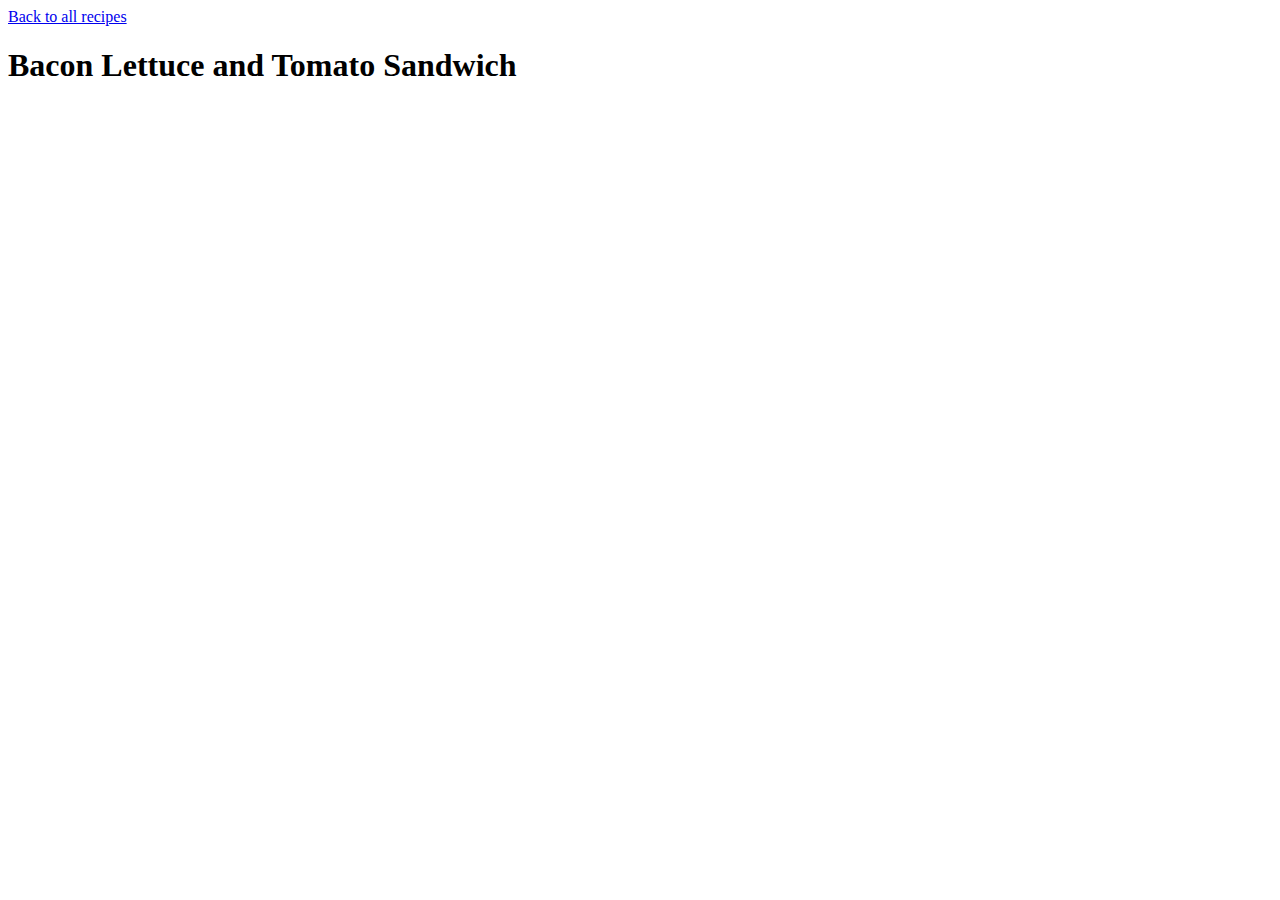
==== recipes/blt.html @ d6700d3c "add pbj page and scaffold for blt" ====
<!DOCTYPE html>
<html lang="en">

<head>
  <meta charset="UTF-8">
  <meta name="viewport" content="width=device-width, initial-scale=1.0">
  <title>Recipes | BLT</title>
</head>

<body>
  <a href="../index.html">Back to all recipes</a>
  <h1>Bacon Lettuce and Tomato Sandwich</h1>

</body>

</html>
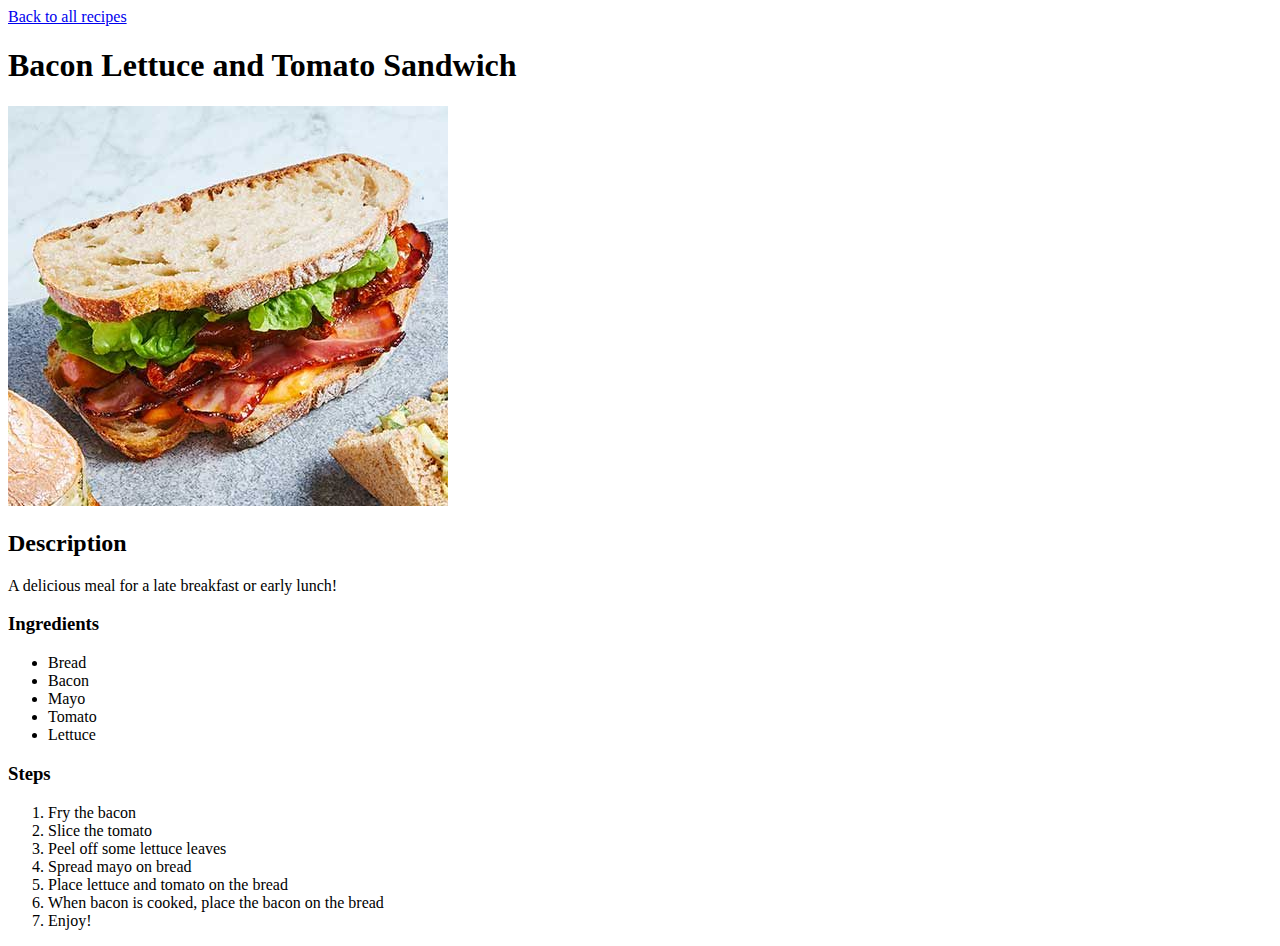
==== commit 32a0989e: "add blt recipe page" ====
--- a/recipes/blt.html
+++ b/recipes/blt.html
@@ -10,7 +10,27 @@
 <body>
   <a href="../index.html">Back to all recipes</a>
   <h1>Bacon Lettuce and Tomato Sandwich</h1>
-
+  <img src="../images/blt.jpg" alt="A bacon lettuce and tomato sandwich">
+  <h2>Description</h2>
+  <p>A delicious meal for a late breakfast or early lunch!</p>
+  <h3>Ingredients</h3>
+  <ul>
+    <li>Bread</li>
+    <li>Bacon</li>
+    <li>Mayo</li>
+    <li>Tomato</li>
+    <li>Lettuce</li>
+  </ul>
+  <h3>Steps</h3>
+  <ol>
+    <li>Fry the bacon</li>
+    <li>Slice the tomato</li>
+    <li>Peel off some lettuce leaves</li>
+    <li>Spread mayo on bread</li>
+    <li>Place lettuce and tomato on the bread</li>
+    <li>When bacon is cooked, place the bacon on the bread</li>
+    <li>Enjoy!</li>
+  </ol>
 </body>
 
 </html>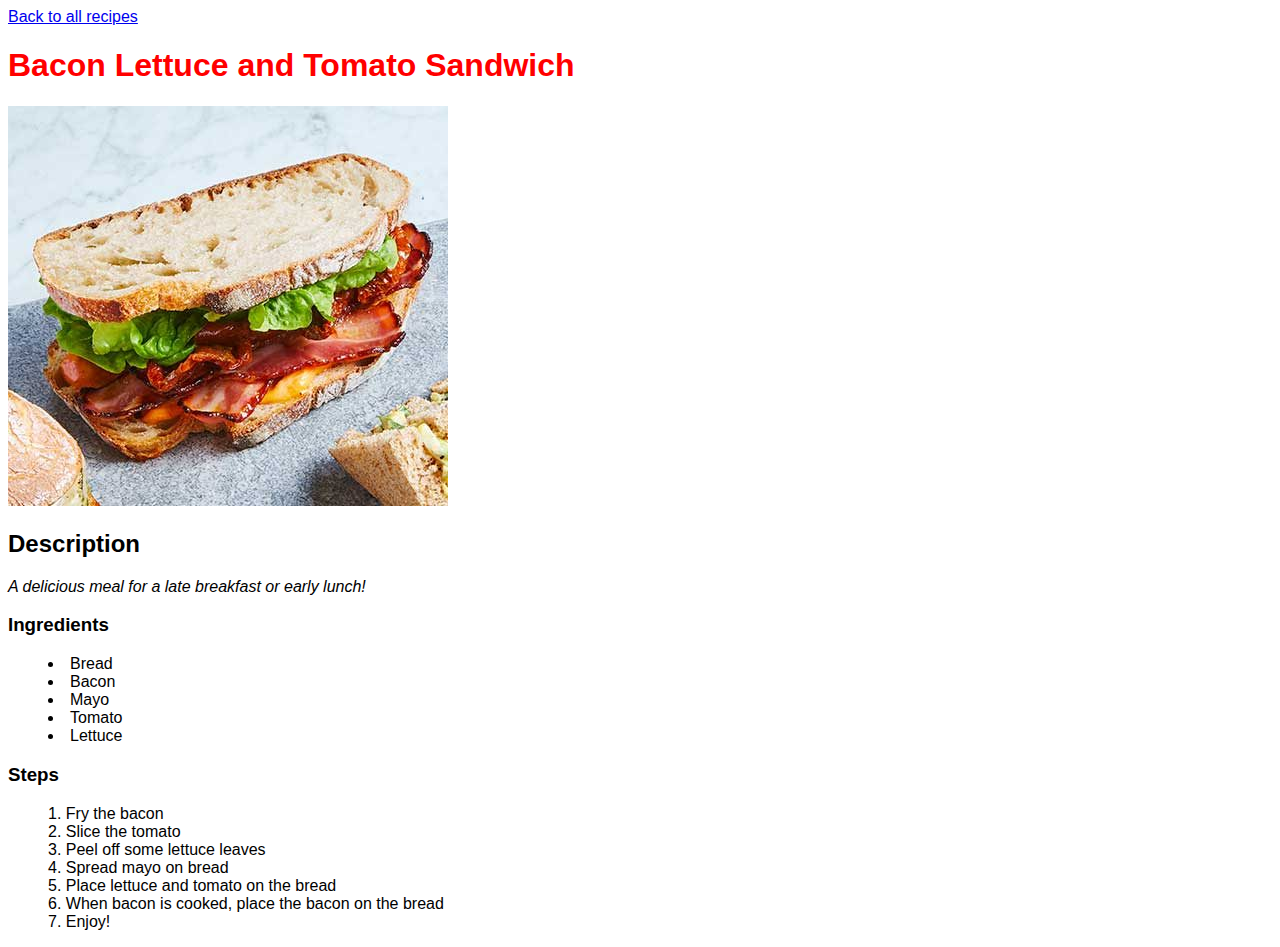
==== commit 12ea7fe6: "add some basic styling to all pages" ====
--- a/recipes/blt.html
+++ b/recipes/blt.html
@@ -5,6 +5,7 @@
   <meta charset="UTF-8">
   <meta name="viewport" content="width=device-width, initial-scale=1.0">
   <title>Recipes | BLT</title>
+  <link rel="stylesheet" href="../css/styles.css">
 </head>
 
 <body>
@@ -12,7 +13,10 @@
   <h1>Bacon Lettuce and Tomato Sandwich</h1>
   <img src="../images/blt.jpg" alt="A bacon lettuce and tomato sandwich">
   <h2>Description</h2>
-  <p>A delicious meal for a late breakfast or early lunch!</p>
+  <div class="description">
+    <p>A delicious meal for a late breakfast or early lunch!</p>
+  </div>
+
   <h3>Ingredients</h3>
   <ul>
     <li>Bread</li>
--- a/css/styles.css
+++ b/css/styles.css
@@ -0,0 +1,21 @@
+h1 {
+    color: red;
+}
+
+body {
+    text-align: justify;
+    font-family: 'Lucida Sans', 'Lucida Sans Regular', 'Lucida Grande', 'Lucida Sans Unicode', Geneva, Verdana, sans-serif;
+}
+
+ol,
+ul {
+    list-style-position: inside;
+}
+
+.description {
+    font-style: italic;
+}
+
+.homepage {
+    text-align: center;
+}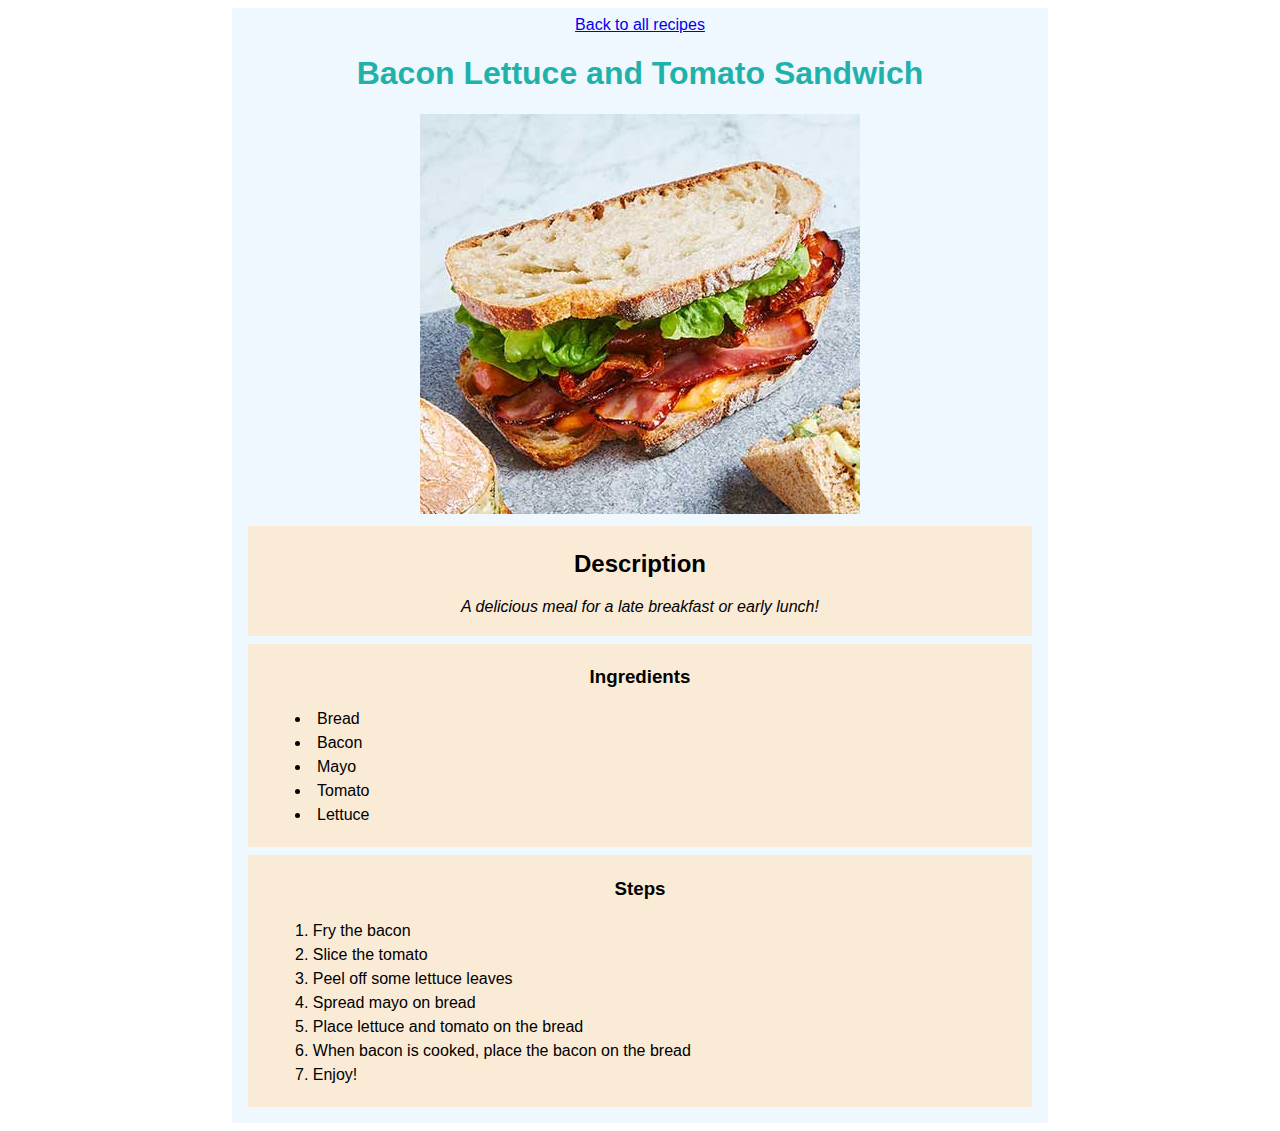
==== commit d9304351: "apply styling to blt.html" ====
--- a/recipes/blt.html
+++ b/recipes/blt.html
@@ -9,32 +9,39 @@
 </head>
 
 <body>
-  <a href="../index.html">Back to all recipes</a>
-  <h1>Bacon Lettuce and Tomato Sandwich</h1>
-  <img src="../images/blt.jpg" alt="A bacon lettuce and tomato sandwich">
-  <h2>Description</h2>
-  <div class="description">
-    <p>A delicious meal for a late breakfast or early lunch!</p>
+  <div class="container">
+    <a href="../index.html">Back to all recipes</a>
+    <h1>Bacon Lettuce and Tomato Sandwich</h1>
+    <img src="../images/blt.jpg" alt="A bacon lettuce and tomato sandwich">
+    <div class="description">
+      <h2>Description</h2>
+      <p>A delicious meal for a late breakfast or early lunch!</p>
+    </div>
+
+    <div class="ingredients">
+      <h3>Ingredients</h3>
+      <ul>
+        <li>Bread</li>
+        <li>Bacon</li>
+        <li>Mayo</li>
+        <li>Tomato</li>
+        <li>Lettuce</li>
+      </ul>
+    </div>
+
+    <div class="steps">
+      <h3>Steps</h3>
+      <ol>
+        <li>Fry the bacon</li>
+        <li>Slice the tomato</li>
+        <li>Peel off some lettuce leaves</li>
+        <li>Spread mayo on bread</li>
+        <li>Place lettuce and tomato on the bread</li>
+        <li>When bacon is cooked, place the bacon on the bread</li>
+        <li>Enjoy!</li>
+      </ol>
+    </div>
   </div>
-
-  <h3>Ingredients</h3>
-  <ul>
-    <li>Bread</li>
-    <li>Bacon</li>
-    <li>Mayo</li>
-    <li>Tomato</li>
-    <li>Lettuce</li>
-  </ul>
-  <h3>Steps</h3>
-  <ol>
-    <li>Fry the bacon</li>
-    <li>Slice the tomato</li>
-    <li>Peel off some lettuce leaves</li>
-    <li>Spread mayo on bread</li>
-    <li>Place lettuce and tomato on the bread</li>
-    <li>When bacon is cooked, place the bacon on the bread</li>
-    <li>Enjoy!</li>
-  </ol>
 </body>
 
 </html>--- a/css/styles.css
+++ b/css/styles.css
@@ -1,5 +1,5 @@
 h1 {
-    color: red;
+    color: lightseagreen;
 }
 
 body {
@@ -10,12 +10,39 @@
 ol,
 ul {
     list-style-position: inside;
+    text-align: left;
+}
+
+li {
+    padding: 3px;
+}
+
+.description,
+.ingredients,
+.steps {
+    background-color: antiquewhite;
+    padding: 4px;
+    margin: 8px;
 }
 
 .description {
     font-style: italic;
+
 }
 
-.homepage {
+.description h2 {
+    font-style: normal;
+}
+
+.container {
     text-align: center;
+    background-color: aliceblue;
+    max-width: 800px;
+    margin-inline: auto;
+    padding: 8px;
+}
+
+.recipes-container a {
+    display: block;
+    color: black;
 }